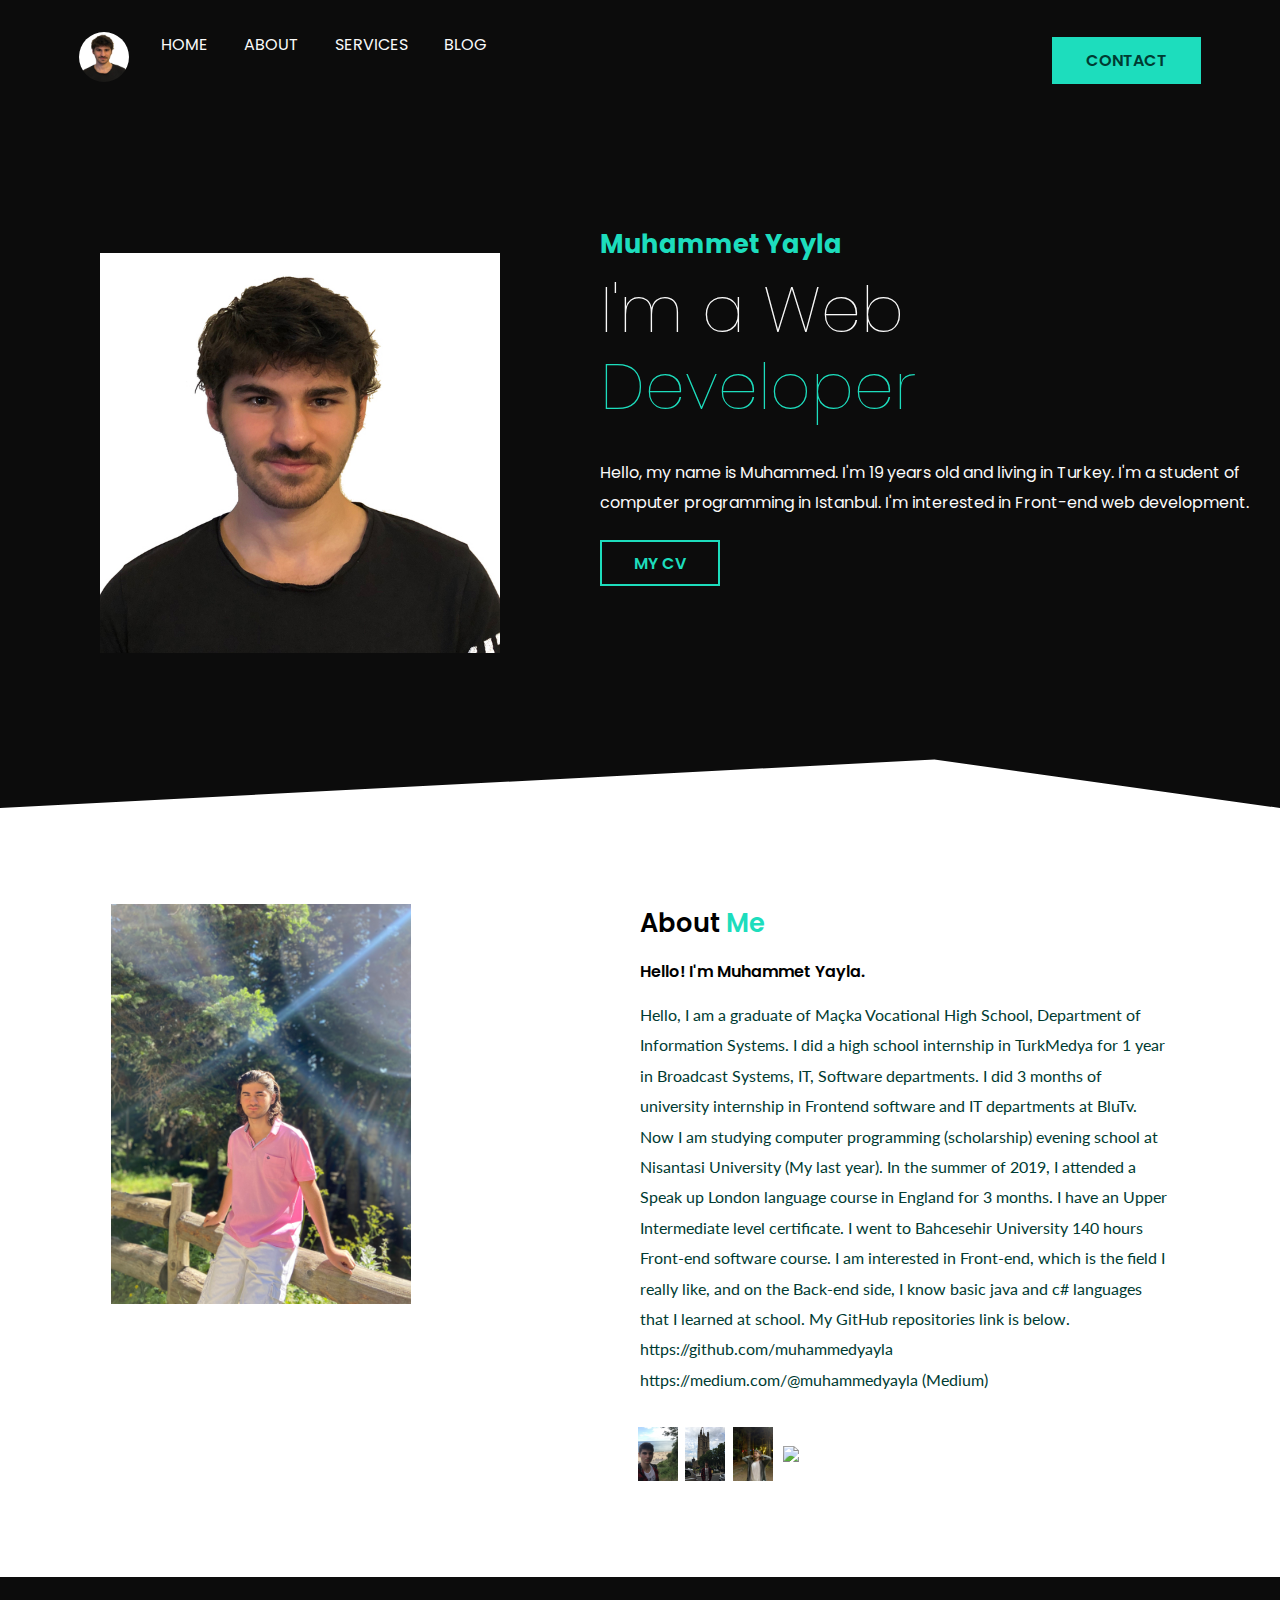
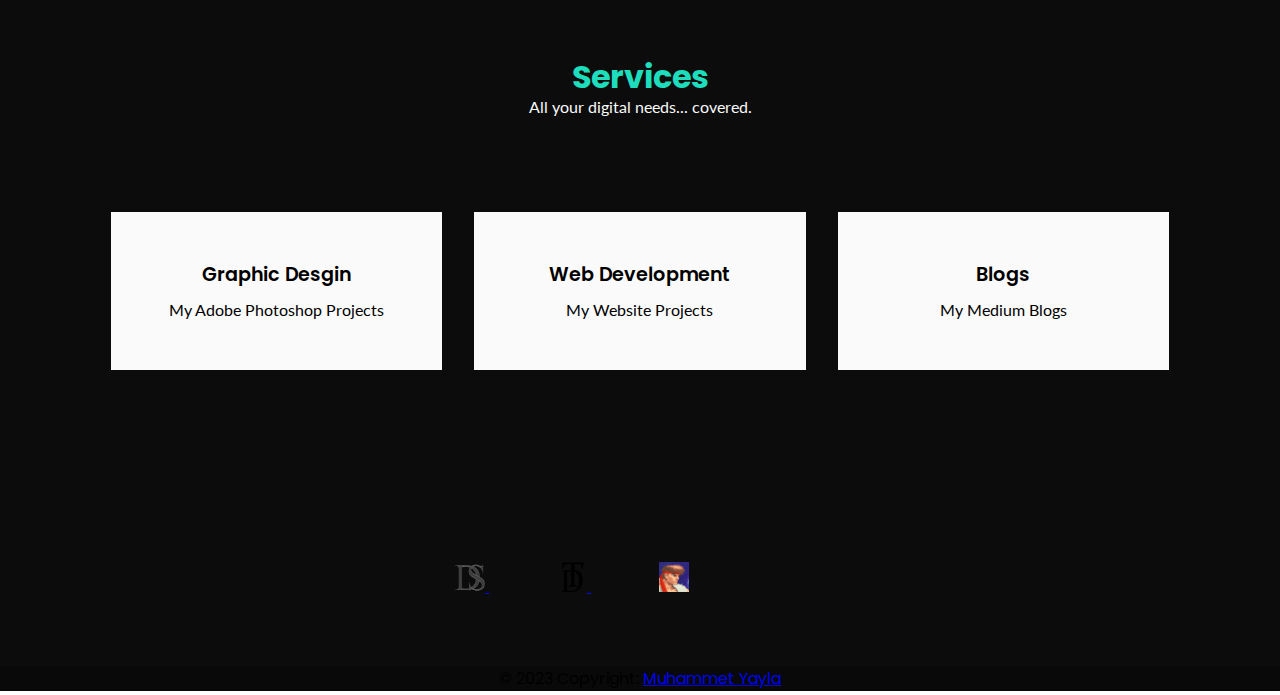
==== index.html @ af99d88e "first commit" ====
<!DOCTYPE html>
<html lang="en">

<head>
    <meta charset="UTF-8">
    <meta http-equiv="X-UA-Compatible" content="IE=edge">
    <meta name="viewport" content="width=device-width, initial-scale=1.0">
    <link rel="preconnect" href="https://fonts.googleapis.com">
    <link rel="preconnect" href="https://fonts.gstatic.com" crossorigin>
    <link rel="preconnect" href="https://fonts.googleapis.com">
    <link rel="preconnect" href="https://fonts.gstatic.com" crossorigin>
    <link href="https://fonts.googleapis.com/css2?family=Lato:wght@100;400;700&family=Poppins:wght@200&display=swap"
        rel="stylesheet">
    <link href="https://fonts.googleapis.com/css2?family=Poppins:wght@200&display=swap" rel="stylesheet">
    
    <link rel="stylesheet" href="style.css">

    <title>Muhammet Yayla Blog</title>
</head>

<body>
    <header>
        <div class="container">
            <nav class="flex items-centre justify-between">
                <div class="left flex justfiy-right">
                    <div class="logo">
                        <img class="logo" src="img/muhammetyayla.jpg" width="50px" alt="logo">
                    </div>
                    <div>
                        <a href="#">Home</a>
                        <a href="#!" onclick="scrollIntoAbout()">About</a>
                        <a href="#!" onclick="scrollIntoServices()">Services</a>
                        <a target="_blank" href="https://medium.com/@muhammedyayla">Blog</a></li>
                    </div>  
                </div>
                <div class="right">
                    <a href="mailto:duhantherapy@gmail.com" target="_blank" style="text-decoration: none;" class="btn btn-primary">Contact</a>
                </div>
            </nav>
        </div>
        <div class="hero flex items-centre justify-between">
            <div class="left flex-2 items-center">
                <img src="img/muhammetyayla.jpg" height="400px" alt="profile-pic">
            </div>
            <div class="right flex-1">
                <h6>Muhammet Yayla</h6>
                <h1>I'm a Web<br> <span>Developer</span></h1>
                <p>Hello, my name is Muhammed. I'm 19 years old and living in Turkey. I'm a student of computer programming in Istanbul.
                    I'm interested in Front-end web development. </p>
                <div>
                    <a class="btn btn-secondary" style="text-decoration: none;" target=”_blank” href="Muhammet YAYLA CV.pdf">My CV</a>
                </div>
            </div>
        </div>
    </header>
    <section id="about" class="about">
        <div class="container flex items-center">
            <div class="left flex-1 justify-right">
                <img src="img/muhammetyayla2.JPG" height="400px" alt="profile pic">
            </div>
            <div class="right flex-1">
                <h1>About <span>Me</span></h1>
                <h3>Hello! I'm Muhammet Yayla.</h3>
                <p>Hello, I am a graduate of Maçka Vocational High School, Department of Information Systems. I did a high school internship in TurkMedya for 1 year in Broadcast Systems, IT, Software departments. I did 3 months of university internship in Frontend software and IT departments at BluTv. Now I am studying computer programming (scholarship) evening school at Nisantasi University (My last year). In the summer of 2019, I attended a Speak up London language course in England for 3 months. I have an Upper Intermediate level certificate. I went to Bahcesehir University 140 hours Front-end software course. I am interested in Front-end, which is the field I really like, and on the Back-end side, I know basic java and c# languages that I learned at school.

                    My GitHub repositories link is below.
                    
                    https://github.com/muhammedyayla
                    
                    https://medium.com/@muhammedyayla (Medium)
                </p>
                <div class="socials">
                    <i href=""><img src="img/mybournemouth.JPG" width="40px"></i>
                    <i href=""><img src="img/myengland.JPG" width="40px"></i>
                    <i href=""><img src="img/mykastamonu.JPG" width="40px"></i>
                    <i href=""><img src="img/mywaterfall.JPG" width="40px"></i>
                </div>
            </div>
        </div>
    </section>
    <section id="services" class="services">
        <div class="container">
            <h1 class="services-head">Services</h1>
            <p>All your digital needs... covered.</p>
            <div class="card-grid">
                <div class="card">
                    <h2>Graphic Desgin</h2>
                    <p>My Adobe Photoshop Projects</p>
                </div>
                <div class="card">
                    <h2>Web Development</h2>
                    <p>My Website Projects</p>
                </div>
                <div class="card">
                    <h2>Blogs</h2>
                    <p>My Medium Blogs</p>
                </div>
            </div>
        </div>
    </section>
    <footer class="footer">
        <div class="container-fluid">
          <section class="mb-4">
            <a class="btn btn-floating m-1" target="_blank" href="https://muhammedyayla.github.io/Psychology-Blog-Site-2/" role="button"
              ><img src="img/DuhanSeherli.png" alt="">
            </a>
            <a class="btn btn-outline-light btn-floating m-1" target="_blank" href="https://muhammedyayla.github.io/Psychology-Blog-Site/" role="button"
              ><img src="img/DuhanTherapy1.png" alt="">
            </a>
            <a class="btn btn-outline-light btn-floating m-1" target="_blank" href="https://muhammedyayla.github.io/OyunDukkani/" role="button"
              ><img src="img/oyundukkani.jpg" alt="">
            </a>
            <a class="btn btn-outline-light btn-floating m-1" target="_blank"  href="https://www.linkedin.com/in/muhammet-yayla-41174b243/" role="button"
              ><i class="fab fa-linkedin-in"></i
            ></a>
            <a class="btn btn-outline-light btn-floating m-1" target="_blank"  href="https://medium.com/@muhammedyayla" role="button"
              ><i class="fab fa-github"></i
            ></a>
          </section>
        </div>
        <div class="text-center p-3" style="background-color: rgba(0, 0, 0, 0.2);">
          © 2023 Copyright:
          <a class="text-white" href="#">Muhammet Yayla</a>
        </div>
      </footer>
    <script src="index.js"></script>
</body>

</html>
---- style.css ----
@import "utilities.css";
:root {
  --primary: rgb(29, 221, 189);
  --bgDark: rgb(12, 12, 12);
  --white: rgb(250, 250, 250);
  --secondary: rgb(0, 59, 50);
  --bgLight: rgb(190, 181, 181);
}
* {
  padding: 0;
  margin: 0;
  box-sizing: border-box;
  -webkit-font-smoothing: antialiased;
}
header {
  background-color: var(--bgDark);
  clip-path: polygon(0 0, 100% 0, 100% 100%, 73% 94%, 0 100%);
}
header nav .left a {
  color: var(--white);
  text-decoration: none;
  margin-right: 2rem;
  text-transform: uppercase;
  transition: all 0.2s ease;
}
header nav .left a:hover {
  color: var(--primary);
}
header nav {
  padding: 2rem 0;
}
header nav .logo {
  margin-right: 1rem;
  border-radius: 100%;
}

body {
  font-family: "Poppins", sans-serif;
}
.container {
  max-width: 1152px;
  padding: 0 15px;
  margin: 0 auto;
}
.hero {
  padding-top: 2rem;
  padding-bottom: 3rem;
}
.hero .left img {
  width: 400px;
  height: 400px;
  margin: 100px;
}
.hero .right {
  color: var(--white);
  margin-top: -7rem;
}
.hero .right h6 {
  font-size: 1.6rem;
  color: var(--primary);
  margin-bottom: 0.5rem;
}
.hero .right h1 {
  font-size: 4rem;
  font-weight: 100;
  line-height: 1.2;
  margin-bottom: 2rem;
}
.hero .right h1 span {
  color: var(--primary);
}
.hero .right p {
  line-height: 1.9;
  margin-bottom: 2rem;
}
.flex {
  display: flex;
}
.items-centre {
  align-items: center;
}
.justify-between {
  justify-content: space-between;
}
.justify-center {
  justify-content: center;
}
.justify-right {
  justify-content: right;
}
.btn {
  padding: 0.6rem 2rem;
  font-size: 1rem;
  font-weight: 600;
  border: 2px solid transparent;
  outline: none;
  cursor: pointer;
  text-transform: uppercase;
  transition: all 0.2s ease;
}
.btn-primary {
  background-color: var(--primary);
  color: var(--secondary);
  margin-top: -15rem;
}
.btn-primary:hover {
  background: transparent;
  border-color: var(--primary);
  color: var(--primary);
}
.flex-1 {
  flex: 1;
}
.btn-secondary {
  background: transparent;
  color: var(--primary);
  border-color: var(--primary);
}
.btn-secondary:hover {
  background: var(--primary);
  color: var(--secondary);
}
section {
  padding: 6rem;
}
section.about h1 {
  margin-bottom: 1rem;
  font-size: 1.6rem;
  font-weight: 600;
}
section.about h1 span {
  color: var(--primary);
}
section.about h3 {
  font-size: 1rem;
  margin-bottom: 1rem;
  font-weight: 600;
}
section.about p {
  font-family: "Lato", sans-serif;
  color: var(--secondary);
  line-height: 1.9rem;
  margin-bottom: 2rem;
}
section.about .socials {
  display: flex;
}
section.about .socials i {
  display: flex;
  align-items: center;
  justify-content: center;
  width: 35px;
  margin-right: 0.8rem;
  border-radius: 50%;
}
section.about .socials i:hover {
  background: var(--primary);
}
section.services{
    background: var(--bgDark)
    }
    .services-head{
    color: rgb(10, 9, 9);
    text-align: center;
    margin-bottom: 1rem;
    line-height: 0.5rem;
    color: var(--primary);
    }
    .services-head + p{
    color: var(--white);
    font-family: 'Lato', sans-serif;
    margin-bottom: 1rem;
    text-align: center;
    margin-bottom: 6rem;
    font-weight: 400;
    }
    .card img{
    width: 50px;
    background:white;
    }
    section.services .card-grid{
    display: grid;
    grid-template-columns: repeat(3,1fr);
    column-gap: 2rem;
    }
    section.services .card-grid .card{
    background: var(--white);
    padding: 3rem 2rem;
    position: relative;
    text-align: center;
    transition: all .2s ease;
    }
    section.services .card-grid .card img{
    position: absolute;
    top: -1.5rem;
    left: 50%;
    transform: translateX(-50%);
    color: var();
    }
    section.services .card-grid .card h2{
    font-weight: 600;
    font-size: 1.2rem;
    margin-bottom: 0.5rem;
    }
    section.services .card-grid .card p{
    font-family: 'Lato', sans-serif;
    color: var(--seconday);
    line-height: 1.6;
    }
    section.services .card-grid .card:hover{
    background: var(--primary);
    }
    section.services .card-grid .card:hover h2{
    color: var(--white);
    }
    section.services .card-grid .card:hover p{
    color: var(--white);
    }
footer{
    background-color: var(--bgDark);
    justify-content: center;
    text-align: center;
    text-decoration: none;
}
footer img{
    width: 30px;
    height: 30px;
    text-decoration: none;
    background-color: transparent;
    color: transparent;
}
.container-fluid{
    height: 200px;
    text-decoration: none;
}
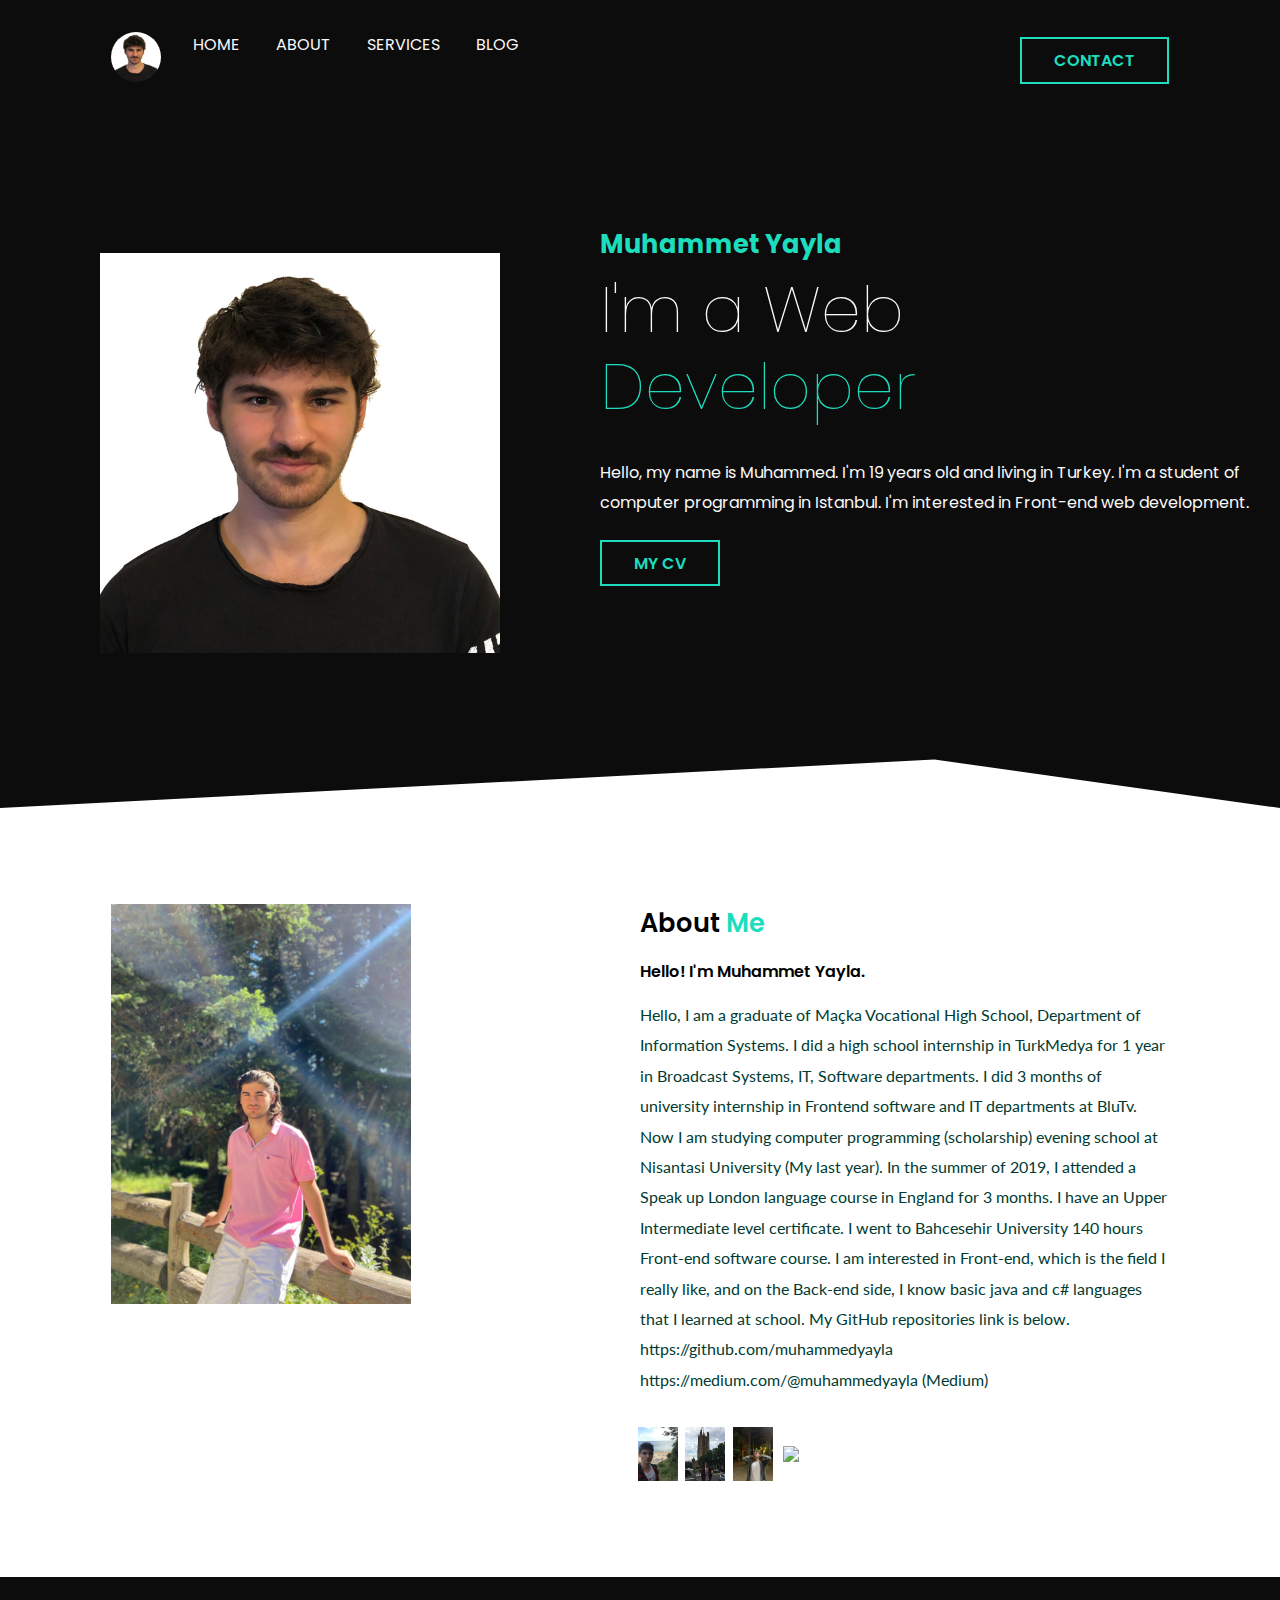
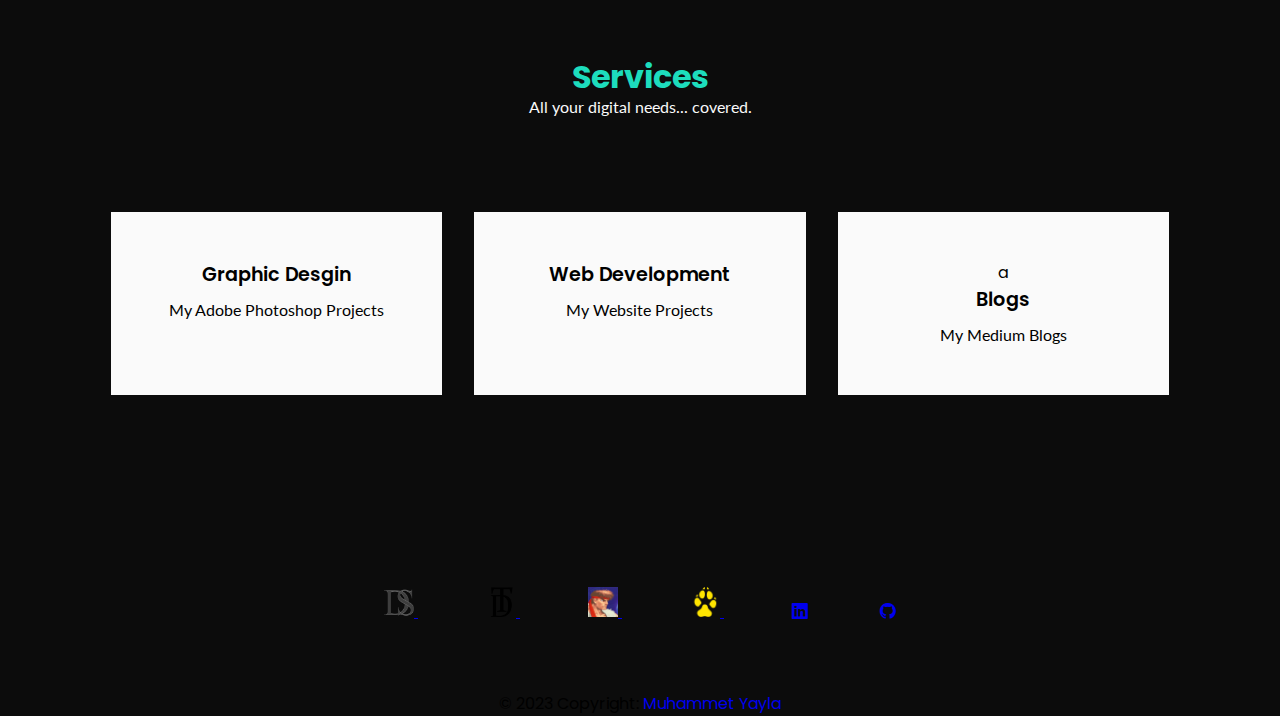
==== commit 2758bdc6: "icon changes" ====
--- a/index.html
+++ b/index.html
@@ -11,8 +11,10 @@
     <link rel="preconnect" href="https://fonts.gstatic.com" crossorigin>
     <link href="https://fonts.googleapis.com/css2?family=Lato:wght@100;400;700&family=Poppins:wght@200&display=swap"
         rel="stylesheet">
+    <link rel="stylesheet" href="https://cdn.jsdelivr.net/npm/bootstrap-icons@1.3.0/font/bootstrap-icons.css">
     <link href="https://fonts.googleapis.com/css2?family=Poppins:wght@200&display=swap" rel="stylesheet">
-    
+    <link href="https://cdn.jsdelivr.net/npm/bootstrap@5.3.0-alpha1/dist/css/bootstrap.min.css" rel="stylesheet" integrity="sha384-GLhlTQ8iRABdZLl6O3oVMWSktQOp6b7In1Zl3/Jr59b6EGGoI1aFkw7cmDA6j6gD" crossorigin="anonymous">
+    <link rel="icon" href="img/myicon.png">
     <link rel="stylesheet" href="style.css">
 
     <title>Muhammet Yayla Blog</title>
@@ -33,8 +35,8 @@
                         <a target="_blank" href="https://medium.com/@muhammedyayla">Blog</a></li>
                     </div>  
                 </div>
-                <div class="right">
-                    <a href="mailto:duhantherapy@gmail.com" target="_blank" style="text-decoration: none;" class="btn btn-primary">Contact</a>
+                <div>
+                    <a class="btn btn-secondary" style="text-decoration: none;" target=”_blank” href="mailto:muhammeddyayla@gmail.com">Contact</a>
                 </div>
             </nav>
         </div>
@@ -92,6 +94,7 @@
                     <p>My Website Projects</p>
                 </div>
                 <div class="card">
+                    a
                     <h2>Blogs</h2>
                     <p>My Medium Blogs</p>
                 </div>
@@ -101,7 +104,7 @@
     <footer class="footer">
         <div class="container-fluid">
           <section class="mb-4">
-            <a class="btn btn-floating m-1" target="_blank" href="https://muhammedyayla.github.io/Psychology-Blog-Site-2/" role="button"
+            <a class="btn btn-outline-light btn-floating m-1" target="_blank" href="https://muhammedyayla.github.io/Psychology-Blog-Site-2/" role="button"
               ><img src="img/DuhanSeherli.png" alt="">
             </a>
             <a class="btn btn-outline-light btn-floating m-1" target="_blank" href="https://muhammedyayla.github.io/Psychology-Blog-Site/" role="button"
@@ -110,20 +113,24 @@
             <a class="btn btn-outline-light btn-floating m-1" target="_blank" href="https://muhammedyayla.github.io/OyunDukkani/" role="button"
               ><img src="img/oyundukkani.jpg" alt="">
             </a>
+            <a class="btn btn-outline-light btn-floating m-1" target="_blank" href="https://muhammedyayla.github.io/PawLoginPage/" role="button"
+            ><img src="img/dog-icon.png" alt="">
+            </a>
             <a class="btn btn-outline-light btn-floating m-1" target="_blank"  href="https://www.linkedin.com/in/muhammet-yayla-41174b243/" role="button"
-              ><i class="fab fa-linkedin-in"></i
+              ><i class="bi bi-linkedin"></i
             ></a>
-            <a class="btn btn-outline-light btn-floating m-1" target="_blank"  href="https://medium.com/@muhammedyayla" role="button"
-              ><i class="fab fa-github"></i
+            <a class="btn btn-outline-light btn-floating m-1" target="_blank"  href="https://github.com/muhammedyayla" role="button"
+              ><i class="bi bi-github"></i
             ></a>
+            
           </section>
         </div>
-        <div class="text-center p-3" style="background-color: rgba(0, 0, 0, 0.2);">
+        <div class="text-center p-3">
           © 2023 Copyright:
-          <a class="text-white" href="#">Muhammet Yayla</a>
+          <a style="text-decoration: none;" class="text-white" href="#">Muhammet Yayla</a>
         </div>
       </footer>
     <script src="index.js"></script>
+    <script src="https://cdn.jsdelivr.net/npm/bootstrap@5.3.0-alpha1/dist/js/bootstrap.bundle.min.js" integrity="sha384-w76AqPfDkMBDXo30jS1Sgez6pr3x5MlQ1ZAGC+nuZB+EYdgRZgiwxhTBTkF7CXvN" crossorigin="anonymous"></script>
 </body>
-
 </html>--- a/style.css
+++ b/style.css
@@ -27,11 +27,23 @@
   color: var(--primary);
 }
 header nav {
-  padding: 2rem 0;
+  padding: 2rem;
 }
 header nav .logo {
   margin-right: 1rem;
   border-radius: 100%;
+}
+header nav .right a{
+  padding: 0.6rem 2rem;
+    font-size: 1rem;
+    font-weight: 600;
+    border: 2px white transparent;
+    outline: none;
+    cursor: pointer;
+    text-transform: uppercase;
+    transition: all 0.2s ease;
+  color: aqua;
+  border: 1px white;
 }
 
 body {
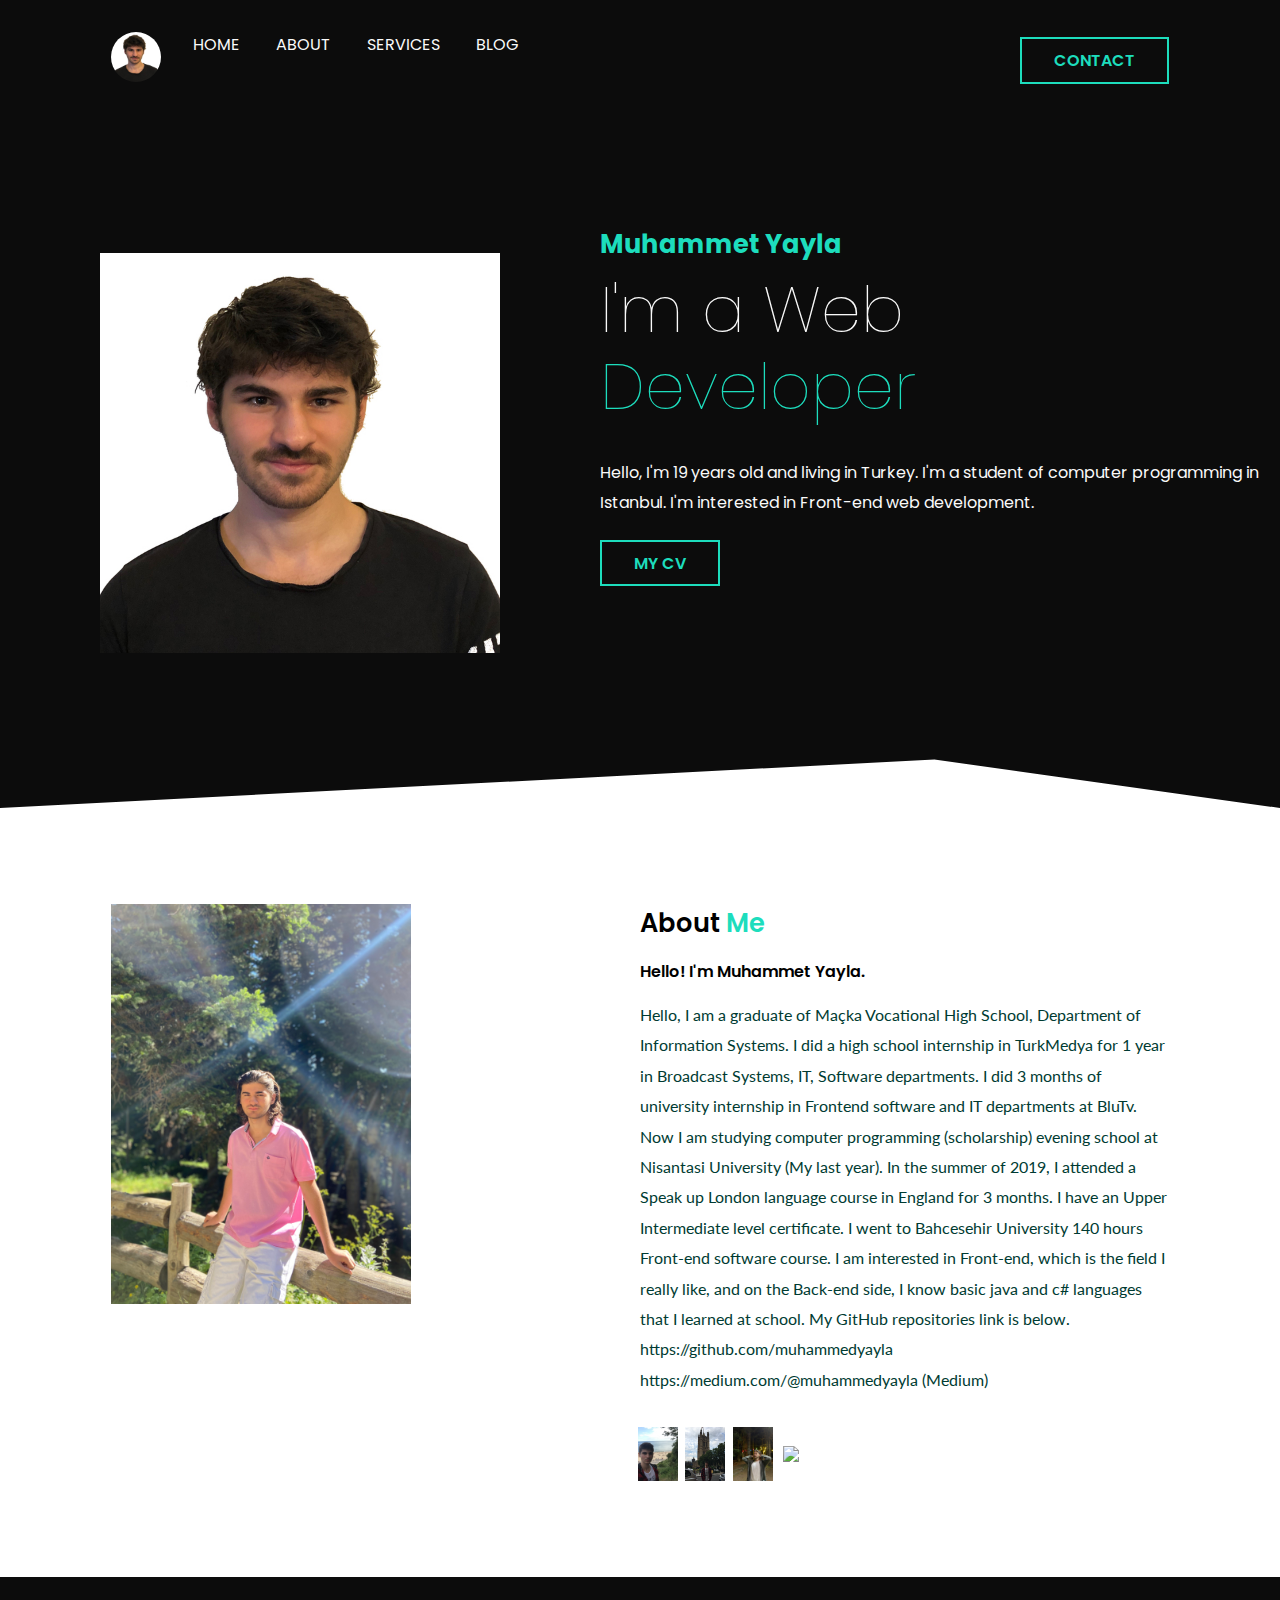
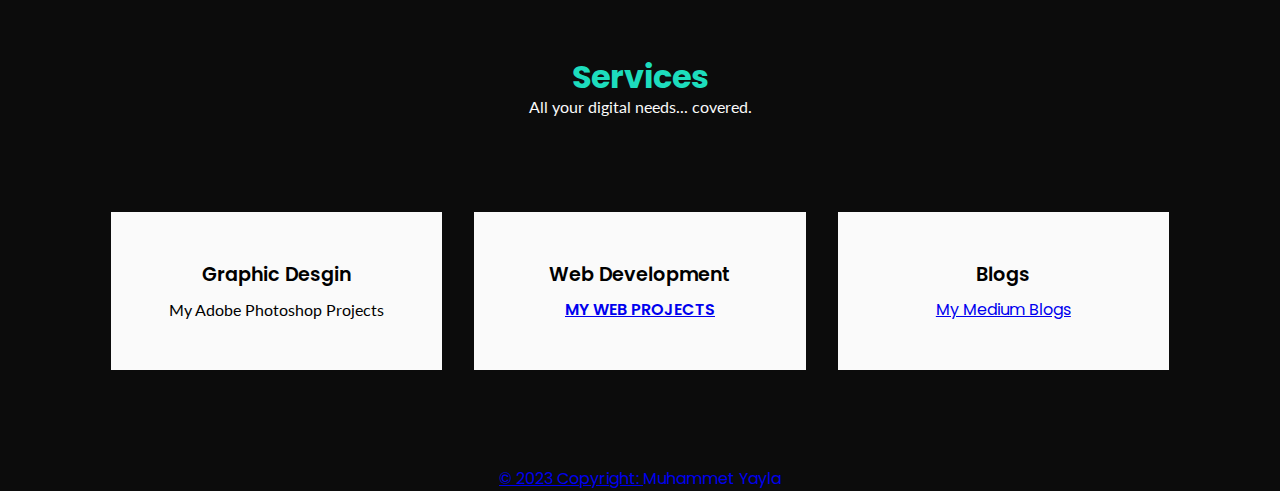
==== commit 936bd331: "projects add cv changes" ====
--- a/index.html
+++ b/index.html
@@ -16,7 +16,6 @@
     <link href="https://cdn.jsdelivr.net/npm/bootstrap@5.3.0-alpha1/dist/css/bootstrap.min.css" rel="stylesheet" integrity="sha384-GLhlTQ8iRABdZLl6O3oVMWSktQOp6b7In1Zl3/Jr59b6EGGoI1aFkw7cmDA6j6gD" crossorigin="anonymous">
     <link rel="icon" href="img/myicon.png">
     <link rel="stylesheet" href="style.css">
-
     <title>Muhammet Yayla Blog</title>
 </head>
 
@@ -47,10 +46,10 @@
             <div class="right flex-1">
                 <h6>Muhammet Yayla</h6>
                 <h1>I'm a Web<br> <span>Developer</span></h1>
-                <p>Hello, my name is Muhammed. I'm 19 years old and living in Turkey. I'm a student of computer programming in Istanbul.
+                <p>Hello, I'm 19 years old and living in Turkey. I'm a student of computer programming in Istanbul.
                     I'm interested in Front-end web development. </p>
                 <div>
-                    <a class="btn btn-secondary" style="text-decoration: none;" target=”_blank” href="Muhammet YAYLA CV.pdf">My CV</a>
+                    <a class="btn btn-secondary" style="text-decoration: none;" target=”_blank” href="MuhammetYaylaCV.pdf">My CV</a>
                 </div>
             </div>
         </div>
@@ -84,47 +83,26 @@
         <div class="container">
             <h1 class="services-head">Services</h1>
             <p>All your digital needs... covered.</p>
-            <div class="card-grid">
-                <div class="card">
-                    <h2>Graphic Desgin</h2>
-                    <p>My Adobe Photoshop Projects</p>
-                </div>
-                <div class="card">
-                    <h2>Web Development</h2>
-                    <p>My Website Projects</p>
-                </div>
-                <div class="card">
-                    a
-                    <h2>Blogs</h2>
-                    <p>My Medium Blogs</p>
+            <div class="row">
+                <div class="card-grid">
+                    <div class="card">
+                        <h2>Graphic Desgin</h2>
+                        <p>My Adobe Photoshop Projects</p>
+                    </div>
+                    <div class="card">
+                        <h2>Web Development</h2>
+                        <a class="btn btn-floating m-1" target="_blank" href="projects.html" role="button">My Web Projects
+                </a>
+                    </div>
+                    <div class="card">
+                        <h2>Blogs</h2>
+                        <a class="text-decoration-none text-dark" target="_blank" href="https://medium.com/@muhammedyayla" role="button">My Medium Blogs
+                    </div>
                 </div>
             </div>
         </div>
-    </section>
+    </section> 
     <footer class="footer">
-        <div class="container-fluid">
-          <section class="mb-4">
-            <a class="btn btn-outline-light btn-floating m-1" target="_blank" href="https://muhammedyayla.github.io/Psychology-Blog-Site-2/" role="button"
-              ><img src="img/DuhanSeherli.png" alt="">
-            </a>
-            <a class="btn btn-outline-light btn-floating m-1" target="_blank" href="https://muhammedyayla.github.io/Psychology-Blog-Site/" role="button"
-              ><img src="img/DuhanTherapy1.png" alt="">
-            </a>
-            <a class="btn btn-outline-light btn-floating m-1" target="_blank" href="https://muhammedyayla.github.io/OyunDukkani/" role="button"
-              ><img src="img/oyundukkani.jpg" alt="">
-            </a>
-            <a class="btn btn-outline-light btn-floating m-1" target="_blank" href="https://muhammedyayla.github.io/PawLoginPage/" role="button"
-            ><img src="img/dog-icon.png" alt="">
-            </a>
-            <a class="btn btn-outline-light btn-floating m-1" target="_blank"  href="https://www.linkedin.com/in/muhammet-yayla-41174b243/" role="button"
-              ><i class="bi bi-linkedin"></i
-            ></a>
-            <a class="btn btn-outline-light btn-floating m-1" target="_blank"  href="https://github.com/muhammedyayla" role="button"
-              ><i class="bi bi-github"></i
-            ></a>
-            
-          </section>
-        </div>
         <div class="text-center p-3">
           © 2023 Copyright:
           <a style="text-decoration: none;" class="text-white" href="#">Muhammet Yayla</a>
--- a/style.css
+++ b/style.css
@@ -189,6 +189,7 @@
     .card img{
     width: 50px;
     background:white;
+    border-radius:10px ;
     }
     section.services .card-grid{
     display: grid;
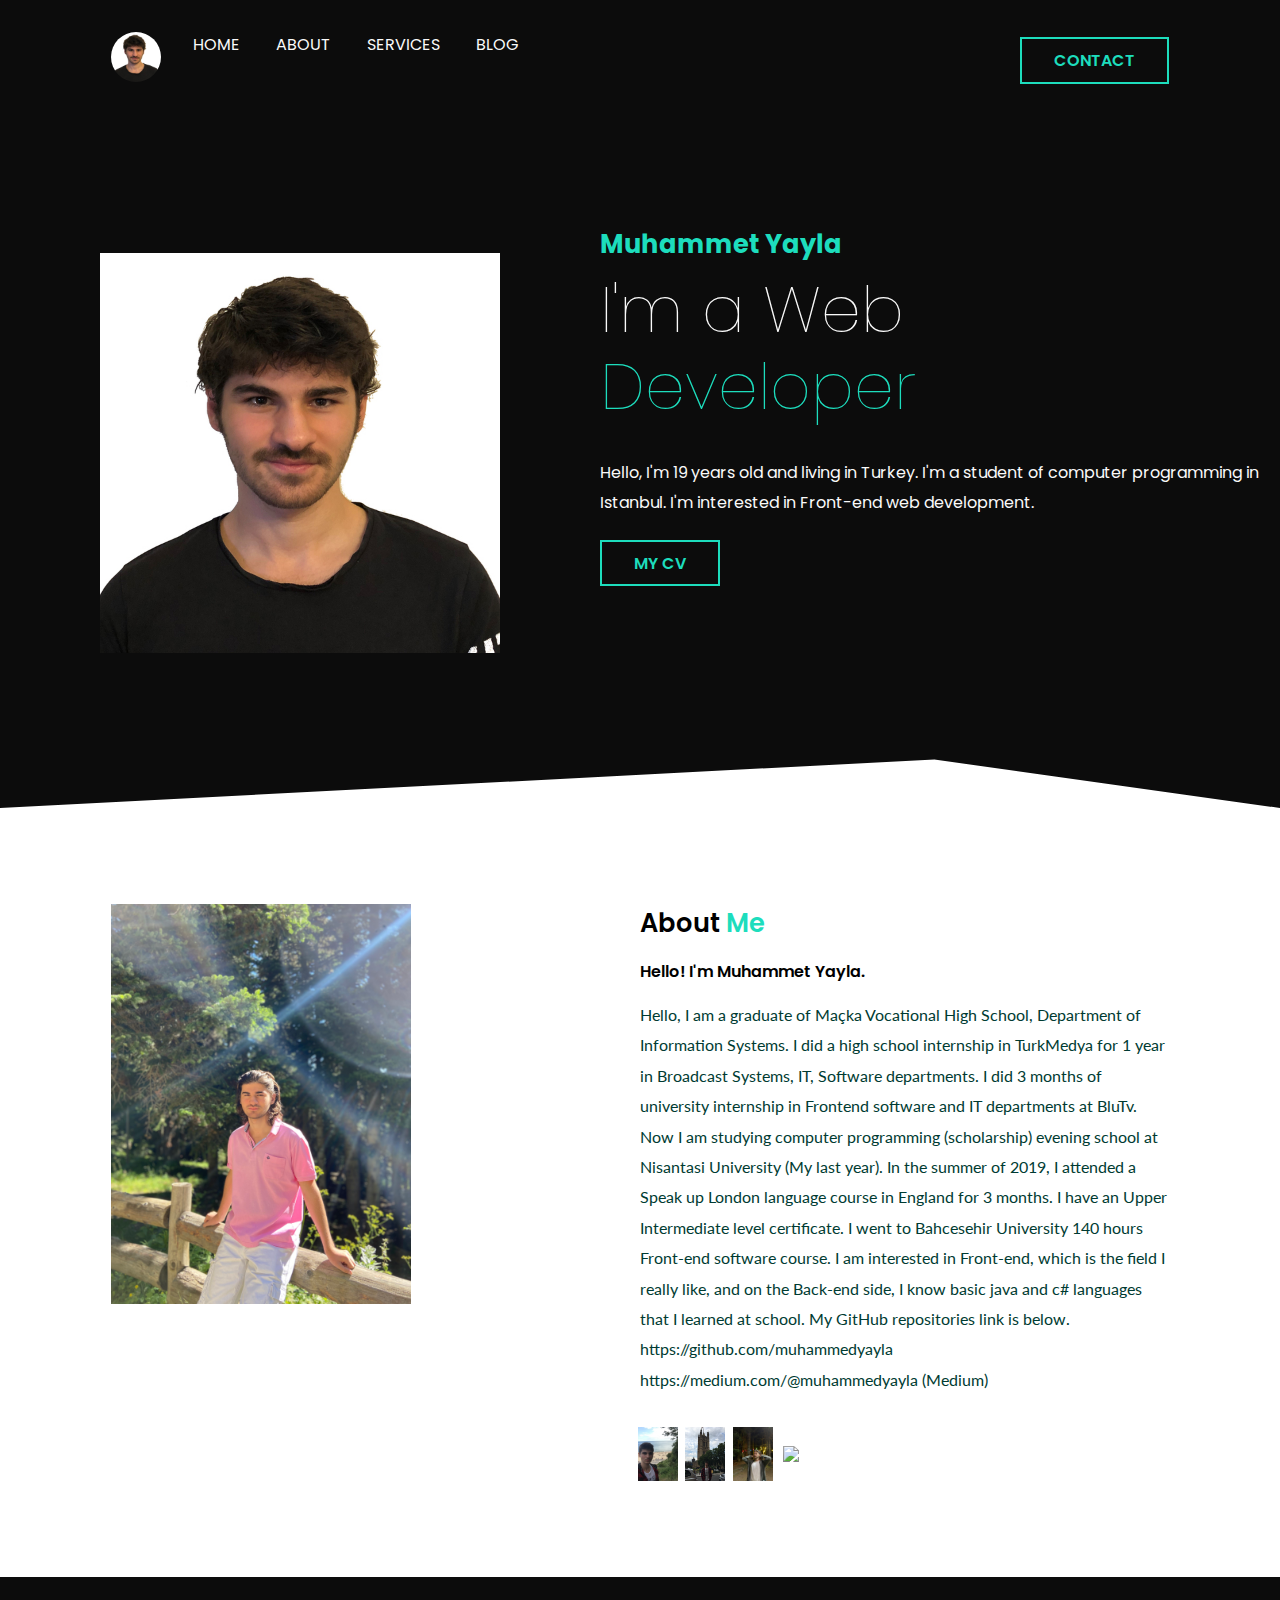
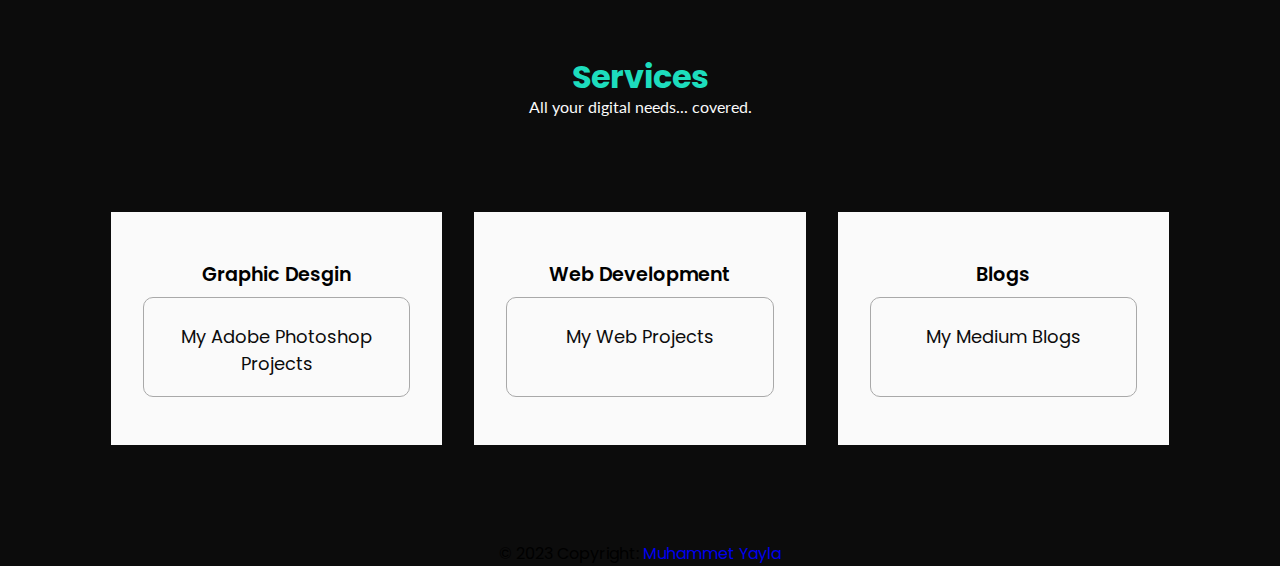
==== commit c1086478: "add graphic design projects webpage" ====
--- a/index.html
+++ b/index.html
@@ -13,7 +13,8 @@
         rel="stylesheet">
     <link rel="stylesheet" href="https://cdn.jsdelivr.net/npm/bootstrap-icons@1.3.0/font/bootstrap-icons.css">
     <link href="https://fonts.googleapis.com/css2?family=Poppins:wght@200&display=swap" rel="stylesheet">
-    <link href="https://cdn.jsdelivr.net/npm/bootstrap@5.3.0-alpha1/dist/css/bootstrap.min.css" rel="stylesheet" integrity="sha384-GLhlTQ8iRABdZLl6O3oVMWSktQOp6b7In1Zl3/Jr59b6EGGoI1aFkw7cmDA6j6gD" crossorigin="anonymous">
+    <link href="https://cdn.jsdelivr.net/npm/bootstrap@5.3.0-alpha1/dist/css/bootstrap.min.css" rel="stylesheet"
+        integrity="sha384-GLhlTQ8iRABdZLl6O3oVMWSktQOp6b7In1Zl3/Jr59b6EGGoI1aFkw7cmDA6j6gD" crossorigin="anonymous">
     <link rel="icon" href="img/myicon.png">
     <link rel="stylesheet" href="style.css">
     <title>Muhammet Yayla Blog</title>
@@ -32,10 +33,11 @@
                         <a href="#!" onclick="scrollIntoAbout()">About</a>
                         <a href="#!" onclick="scrollIntoServices()">Services</a>
                         <a target="_blank" href="https://medium.com/@muhammedyayla">Blog</a></li>
-                    </div>  
+                    </div>
                 </div>
                 <div>
-                    <a class="btn btn-secondary" style="text-decoration: none;" target=”_blank” href="mailto:muhammeddyayla@gmail.com">Contact</a>
+                    <a class="btn btn-secondary" style="text-decoration: none;" target=”_blank”
+                        href="mailto:muhammeddyayla@gmail.com">Contact</a>
                 </div>
             </nav>
         </div>
@@ -49,7 +51,8 @@
                 <p>Hello, I'm 19 years old and living in Turkey. I'm a student of computer programming in Istanbul.
                     I'm interested in Front-end web development. </p>
                 <div>
-                    <a class="btn btn-secondary" style="text-decoration: none;" target=”_blank” href="MuhammetYaylaCV.pdf">My CV</a>
+                    <a class="btn btn-secondary" style="text-decoration: none;" target=”_blank”
+                        href="MuhammetYaylaCV.pdf">My CV</a>
                 </div>
             </div>
         </div>
@@ -62,12 +65,19 @@
             <div class="right flex-1">
                 <h1>About <span>Me</span></h1>
                 <h3>Hello! I'm Muhammet Yayla.</h3>
-                <p>Hello, I am a graduate of Maçka Vocational High School, Department of Information Systems. I did a high school internship in TurkMedya for 1 year in Broadcast Systems, IT, Software departments. I did 3 months of university internship in Frontend software and IT departments at BluTv. Now I am studying computer programming (scholarship) evening school at Nisantasi University (My last year). In the summer of 2019, I attended a Speak up London language course in England for 3 months. I have an Upper Intermediate level certificate. I went to Bahcesehir University 140 hours Front-end software course. I am interested in Front-end, which is the field I really like, and on the Back-end side, I know basic java and c# languages that I learned at school.
+                <p>Hello, I am a graduate of Maçka Vocational High School, Department of Information Systems. I did a
+                    high school internship in TurkMedya for 1 year in Broadcast Systems, IT, Software departments. I did
+                    3 months of university internship in Frontend software and IT departments at BluTv. Now I am
+                    studying computer programming (scholarship) evening school at Nisantasi University (My last year).
+                    In the summer of 2019, I attended a Speak up London language course in England for 3 months. I have
+                    an Upper Intermediate level certificate. I went to Bahcesehir University 140 hours Front-end
+                    software course. I am interested in Front-end, which is the field I really like, and on the Back-end
+                    side, I know basic java and c# languages that I learned at school.
 
                     My GitHub repositories link is below.
-                    
+
                     https://github.com/muhammedyayla
-                    
+
                     https://medium.com/@muhammedyayla (Medium)
                 </p>
                 <div class="socials">
@@ -87,16 +97,17 @@
                 <div class="card-grid">
                     <div class="card">
                         <h2>Graphic Desgin</h2>
-                        <p>My Adobe Photoshop Projects</p>
+                        <a class="card-link" target="_blank" href="gd-projecets.html" role="button">My Adobe Photoshop Projects
+                        </a>
                     </div>
                     <div class="card">
                         <h2>Web Development</h2>
-                        <a class="btn btn-floating m-1" target="_blank" href="projects.html" role="button">My Web Projects
+                        <a class="card-link" target="_blank" href="projects.html" role="button">My Web Projects
                 </a>
                     </div>
                     <div class="card">
                         <h2>Blogs</h2>
-                        <a class="text-decoration-none text-dark" target="_blank" href="https://medium.com/@muhammedyayla" role="button">My Medium Blogs
+                        <a class="card-link" target="_blank" href="https://medium.com/@muhammedyayla" role="button">My Medium Blogs</a>
                     </div>
                 </div>
             </div>
@@ -104,11 +115,14 @@
     </section> 
     <footer class="footer">
         <div class="text-center p-3">
-          © 2023 Copyright:
-          <a style="text-decoration: none;" class="text-white" href="#">Muhammet Yayla</a>
+            © 2023 Copyright:
+            <a style="text-decoration: none;" class="text-white" href="#">Muhammet Yayla</a>
         </div>
-      </footer>
+    </footer>
     <script src="index.js"></script>
-    <script src="https://cdn.jsdelivr.net/npm/bootstrap@5.3.0-alpha1/dist/js/bootstrap.bundle.min.js" integrity="sha384-w76AqPfDkMBDXo30jS1Sgez6pr3x5MlQ1ZAGC+nuZB+EYdgRZgiwxhTBTkF7CXvN" crossorigin="anonymous"></script>
+    <script src="https://cdn.jsdelivr.net/npm/bootstrap@5.3.0-alpha1/dist/js/bootstrap.bundle.min.js"
+        integrity="sha384-w76AqPfDkMBDXo30jS1Sgez6pr3x5MlQ1ZAGC+nuZB+EYdgRZgiwxhTBTkF7CXvN"
+        crossorigin="anonymous"></script>
 </body>
+
 </html>--- a/style.css
+++ b/style.css
@@ -1,4 +1,3 @@
-@import "utilities.css";
 :root {
   --primary: rgb(29, 221, 189);
   --bgDark: rgb(12, 12, 12);
@@ -229,6 +228,24 @@
     section.services .card-grid .card:hover p{
     color: var(--white);
     }
+    section.services .card-grid .card-link{
+      height: 100px;
+      padding: 25px;
+      border: 1px solid darkgrey;
+      text-align: center;
+      justify-items: center;
+      display: grid;
+      font-size: large;
+      text-decoration: none;
+      color: var(--bgDark);
+      border-radius: 10px;
+      position:relative;
+    }
+    section.services .card-grid .card-link:hover{
+      background-color: var(--bgDark);
+      color: white;
+      transition:ease-in-out 0.5s;
+    }
 footer{
     background-color: var(--bgDark);
     justify-content: center;
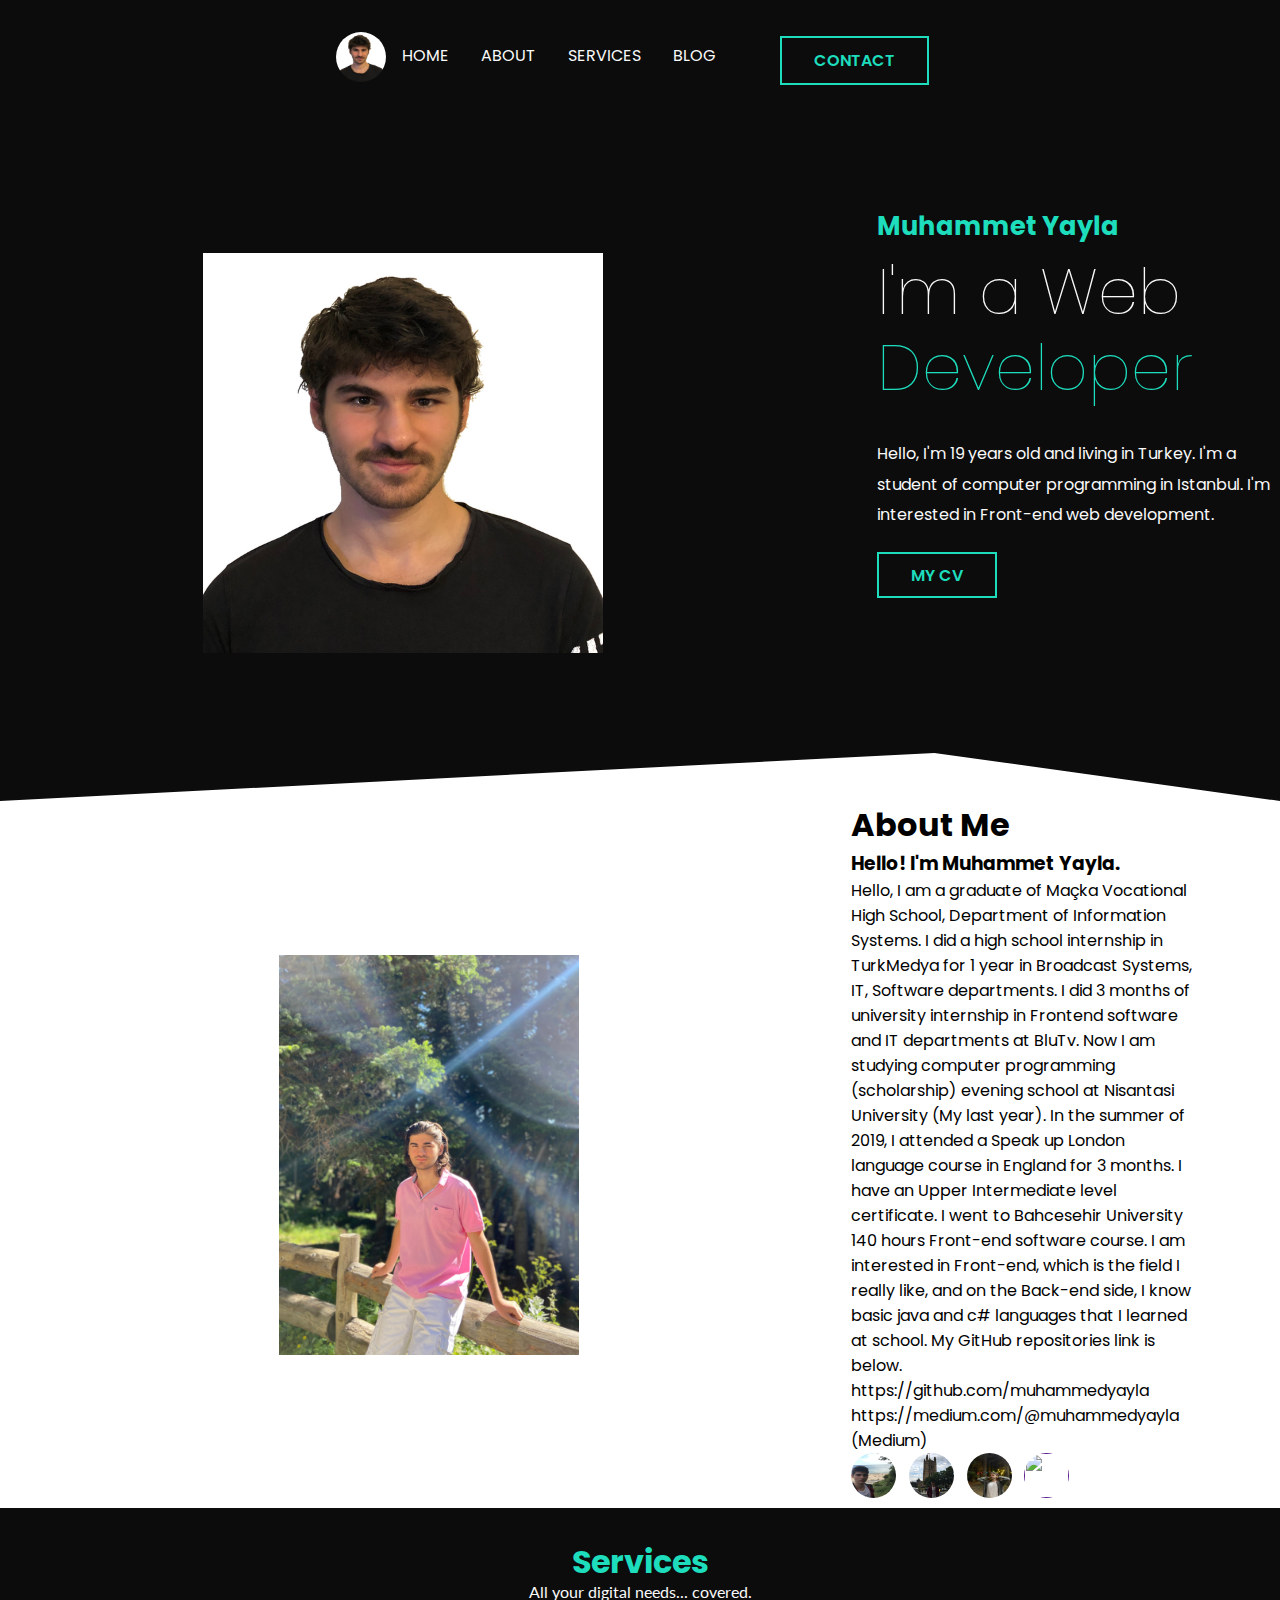
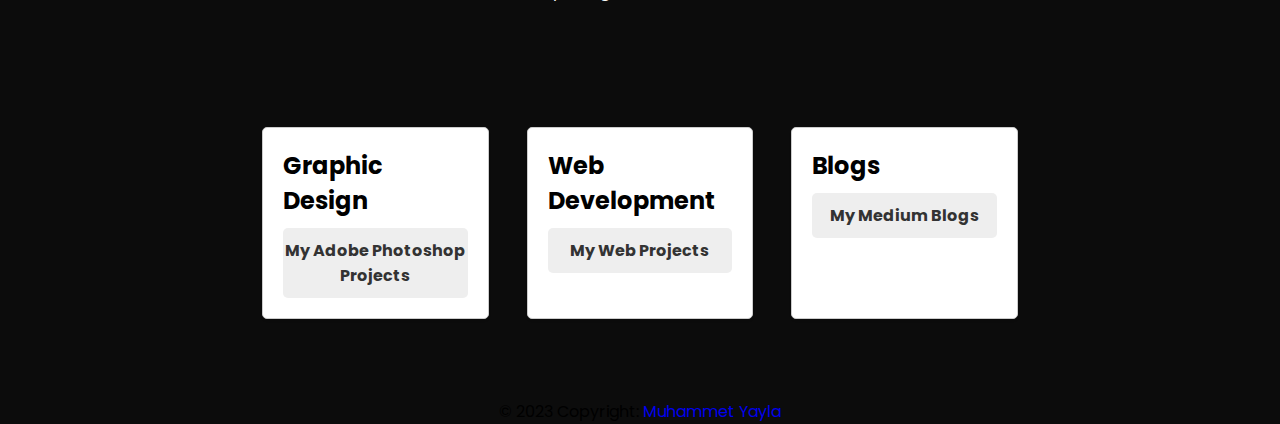
==== commit d7d8f2c2: "Responsive changes" ====
--- a/index.html
+++ b/index.html
@@ -23,19 +23,19 @@
 <body>
     <header>
         <div class="container">
-            <nav class="flex items-centre justify-between">
+            <nav class="flex items-center justify-between">
                 <div class="left flex justfiy-right">
                     <div class="logo">
-                        <img class="logo" src="img/muhammetyayla.jpg" width="50px" alt="logo">
+                        <img class="nav-logo" src="img/muhammetyayla.jpg" width="50px" alt="logo">
                     </div>
-                    <div>
+                    <div class="nav-items">
                         <a href="#">Home</a>
                         <a href="#!" onclick="scrollIntoAbout()">About</a>
                         <a href="#!" onclick="scrollIntoServices()">Services</a>
                         <a target="_blank" href="https://medium.com/@muhammedyayla">Blog</a></li>
                     </div>
                 </div>
-                <div>
+                <div class="left flex justfiy-right">
                     <a class="btn btn-secondary" style="text-decoration: none;" target=”_blank”
                         href="mailto:muhammeddyayla@gmail.com">Contact</a>
                 </div>
@@ -43,7 +43,7 @@
         </div>
         <div class="hero flex items-centre justify-between">
             <div class="left flex-2 items-center">
-                <img src="img/muhammetyayla.jpg" height="400px" alt="profile-pic">
+                <img class="hero-img" src="img/muhammetyayla.jpg" height="400px" alt="profile-pic">
             </div>
             <div class="right flex-1">
                 <h6>Muhammet Yayla</h6>
@@ -58,61 +58,58 @@
         </div>
     </header>
     <section id="about" class="about">
-        <div class="container flex items-center">
-            <div class="left flex-1 justify-right">
-                <img src="img/muhammetyayla2.JPG" height="400px" alt="profile pic">
+        <div class="container section-container flex flex-col md:flex-row items-center">
+          <div class="left flex-1 md:justify-end">
+            <img src="img/muhammetyayla2.JPG" height="400px" alt="profile pic">
+          </div>
+          <div class="right flex-1 md:pl-8">
+            <h1>About <span>Me</span></h1>
+            <h3>Hello! I'm Muhammet Yayla.</h3>
+            <p>Hello, I am a graduate of Maçka Vocational High School, Department of Information Systems. I did a high school internship in TurkMedya for 1 year in Broadcast Systems, IT, Software departments. I did 3 months of university internship in Frontend software and IT departments at BluTv. Now I am studying computer programming (scholarship) evening school at Nisantasi University (My last year). In the summer of 2019, I attended a Speak up London language course in England for 3 months. I have an Upper Intermediate level certificate. I went to Bahcesehir University 140 hours Front-end software course. I am interested in Front-end, which is the field I really like, and on the Back-end side, I know basic java and c# languages that I learned at school.
+      
+              My GitHub repositories link is below.
+      
+              https://github.com/muhammedyayla
+      
+              https://medium.com/@muhammedyayla (Medium)
+            </p>
+            <div class="socials flex mt-4">
+              <a href=""><img src="img/mybournemouth.JPG" width="40px"></a>
+              <a href=""><img src="img/myengland.JPG" width="40px"></a>
+              <a href=""><img src="img/mykastamonu.JPG" width="40px"></a>
+              <a href=""><img src="img/mywaterfall.JPG" width="40px"></a>
             </div>
-            <div class="right flex-1">
-                <h1>About <span>Me</span></h1>
-                <h3>Hello! I'm Muhammet Yayla.</h3>
-                <p>Hello, I am a graduate of Maçka Vocational High School, Department of Information Systems. I did a
-                    high school internship in TurkMedya for 1 year in Broadcast Systems, IT, Software departments. I did
-                    3 months of university internship in Frontend software and IT departments at BluTv. Now I am
-                    studying computer programming (scholarship) evening school at Nisantasi University (My last year).
-                    In the summer of 2019, I attended a Speak up London language course in England for 3 months. I have
-                    an Upper Intermediate level certificate. I went to Bahcesehir University 140 hours Front-end
-                    software course. I am interested in Front-end, which is the field I really like, and on the Back-end
-                    side, I know basic java and c# languages that I learned at school.
-
-                    My GitHub repositories link is below.
-
-                    https://github.com/muhammedyayla
-
-                    https://medium.com/@muhammedyayla (Medium)
-                </p>
-                <div class="socials">
-                    <i href=""><img src="img/mybournemouth.JPG" width="40px"></i>
-                    <i href=""><img src="img/myengland.JPG" width="40px"></i>
-                    <i href=""><img src="img/mykastamonu.JPG" width="40px"></i>
-                    <i href=""><img src="img/mywaterfall.JPG" width="40px"></i>
-                </div>
+          </div>
+        </div>
+      </section>
+      
+      
+      <section id="services" class="services">
+        <h1 class="services-head">Services</h1>
+        <p class="services-text">All your digital needs... covered.</p>
+        <div class="container">
+          <div class="row">
+            <div class="card-grid">
+              <div class="card">
+                <h2>Graphic Design</h2>
+                <a class="card-link" target="_blank" href="gd-projecets.html" role="button">My Adobe Photoshop Projects</a>
+              </div>
+              <div class="card">
+                <h2>Web Development</h2>
+                <a class="card-link" target="_blank" href="projects.html" role="button">My Web Projects</a>
+              </div>
+              <div class="card">
+                <h2>Blogs</h2>
+                <a class="card-link" target="_blank" href="https://medium.com/@muhammedyayla" role="button">My Medium Blogs</a>
+              </div>
             </div>
+          </div>
         </div>
-    </section>
-    <section id="services" class="services">
-        <div class="container">
-            <h1 class="services-head">Services</h1>
-            <p>All your digital needs... covered.</p>
-            <div class="row">
-                <div class="card-grid">
-                    <div class="card">
-                        <h2>Graphic Desgin</h2>
-                        <a class="card-link" target="_blank" href="gd-projecets.html" role="button">My Adobe Photoshop Projects
-                        </a>
-                    </div>
-                    <div class="card">
-                        <h2>Web Development</h2>
-                        <a class="card-link" target="_blank" href="projects.html" role="button">My Web Projects
-                </a>
-                    </div>
-                    <div class="card">
-                        <h2>Blogs</h2>
-                        <a class="card-link" target="_blank" href="https://medium.com/@muhammedyayla" role="button">My Medium Blogs</a>
-                    </div>
-                </div>
-            </div>
-        </div>
-    </section> 
+      </section>
+      
+      
+      
+      
     <footer class="footer">
         <div class="text-center p-3">
             © 2023 Copyright:
--- a/style.css
+++ b/style.css
@@ -15,7 +15,7 @@
   background-color: var(--bgDark);
   clip-path: polygon(0 0, 100% 0, 100% 100%, 73% 94%, 0 100%);
 }
-header nav .left a {
+header nav .left .nav-items a {
   color: var(--white);
   text-decoration: none;
   margin-right: 2rem;
@@ -28,10 +28,7 @@
 header nav {
   padding: 2rem;
 }
-header nav .logo {
-  margin-right: 1rem;
-  border-radius: 100%;
-}
+
 header nav .right a{
   padding: 0.6rem 2rem;
     font-size: 1rem;
@@ -87,7 +84,7 @@
 .flex {
   display: flex;
 }
-.items-centre {
+.items-center {
   align-items: center;
 }
 .justify-between {
@@ -126,43 +123,106 @@
   background: transparent;
   color: var(--primary);
   border-color: var(--primary);
+  margin: 0;
 }
 .btn-secondary:hover {
   background: var(--primary);
   color: var(--secondary);
 }
-section {
-  padding: 6rem;
-}
-section.about h1 {
-  margin-bottom: 1rem;
-  font-size: 1.6rem;
-  font-weight: 600;
-}
-section.about h1 span {
-  color: var(--primary);
-}
-section.about h3 {
-  font-size: 1rem;
-  margin-bottom: 1rem;
-  font-weight: 600;
-}
-section.about p {
-  font-family: "Lato", sans-serif;
-  color: var(--secondary);
-  line-height: 1.9rem;
+@media screen and (min-width: 768px) {
+  .hero {
+    display: flex;
+    align-items: center;
+    justify-content: space-between;
+  }
+
+  .left {
+    flex: 2;
+    display: flex;
+    justify-content: center;
+  }
+  .nav-logo{
+    border-radius: 50%;
+    margin: 0 1rem 0 1rem;
+  }
+
+  .right {
+    flex: 1;
+    padding-left: 40px;
+  }
+}
+.nav-items{
+  display: flex;
+  margin-top: .7rem;
+}
+/* Styles for mobile */
+@media screen and (max-width: 767px) {
+  .hero {
+    display:inline-flex;
+    flex-direction: column;
+    align-items: center;
+    justify-content: center;
+  }
+  .nav-items{
+    display: none;
+  }
+  .hero-img {
+    display:none;
+  }
+
+  .nav-logo{
+    display: none;
+  }
+
+  .right {
+    text-align: center;
+    padding: 20px;
+  }
+}
+.container {
+  display: flex;
+  flex-direction: column;
+  align-items: center;
+}
+
+.left {
+  order: 2;
   margin-bottom: 2rem;
 }
+
+.right {
+  order: 1;
+}
+
+@media (min-width: 768px) {
+  .container {
+    flex-direction: row;
+    justify-content: center;
+  }
+
+  .left {
+    order: 1;
+    margin-right: 2rem;
+    margin-bottom: 0;
+  }
+
+  .right {
+    order: 2;
+  }
+}
+
 section.about .socials {
   display: flex;
 }
-section.about .socials i {
+section.about .socials img {
   display: flex;
   align-items: center;
   justify-content: center;
-  width: 35px;
+  width: 45px;
+  height: 45px;
+  margin-bottom: 10px;
   margin-right: 0.8rem;
-  border-radius: 50%;
+  border-radius: 100%;
 }
 section.about .socials i:hover {
   background: var(--primary);
@@ -190,62 +250,69 @@
     background:white;
     border-radius:10px ;
     }
-    section.services .card-grid{
-    display: grid;
-    grid-template-columns: repeat(3,1fr);
-    column-gap: 2rem;
-    }
-    section.services .card-grid .card{
-    background: var(--white);
-    padding: 3rem 2rem;
-    position: relative;
-    text-align: center;
-    transition: all .2s ease;
-    }
-    section.services .card-grid .card img{
-    position: absolute;
-    top: -1.5rem;
-    left: 50%;
-    transform: translateX(-50%);
-    color: var();
-    }
-    section.services .card-grid .card h2{
-    font-weight: 600;
-    font-size: 1.2rem;
-    margin-bottom: 0.5rem;
-    }
-    section.services .card-grid .card p{
-    font-family: 'Lato', sans-serif;
-    color: var(--seconday);
-    line-height: 1.6;
-    }
-    section.services .card-grid .card:hover{
-    background: var(--primary);
-    }
-    section.services .card-grid .card:hover h2{
-    color: var(--white);
-    }
-    section.services .card-grid .card:hover p{
-    color: var(--white);
-    }
-    section.services .card-grid .card-link{
-      height: 100px;
-      padding: 25px;
-      border: 1px solid darkgrey;
+
+    .services {
+      padding: 50px 0;
+    }
+    
+    .services-head {
       text-align: center;
-      justify-items: center;
-      display: grid;
-      font-size: large;
+      font-size: 2rem;
+    }
+    
+    .card-grid {
+      display: flex;
+      flex-wrap: wrap;
+      justify-content: space-between;
+      margin-top: 30px;
+    }
+    
+    .card {
+      width: 30%;
+      background-color: #fff;
+      border: 1px solid #ccc;
+      border-radius: 5px;
+      box-shadow: 0 2px 2px rgba(0,0,0,0.1);
+      padding: 20px;
+      margin-bottom: 30px;
+    }
+    
+    .card h2 {
+      font-size: 1.5rem;
+      margin-bottom: 10px;
+    }
+    
+    .card-link {
+      display: block;
+      text-align: center;
+      padding: 10px 0;
+      background-color: #eee;
+      border-radius: 5px;
       text-decoration: none;
-      color: var(--bgDark);
-      border-radius: 10px;
-      position:relative;
-    }
-    section.services .card-grid .card-link:hover{
-      background-color: var(--bgDark);
-      color: white;
-      transition:ease-in-out 0.5s;
-    }
+      color: #333;
+      font-weight: bold;
+      transition: all 0.2s ease-in-out;
+    }
+    
+    .card-link:hover {
+      background-color: #333;
+      color: #fff;
+    }
+    
+    @media only screen and (max-width: 767px) {
+      .card-grid {
+        flex-direction: column;
+      }
+      
+      .card {
+        width: 100%;
+      }
+    }
+
+
+
+
+
 footer{
     background-color: var(--bgDark);
     justify-content: center;
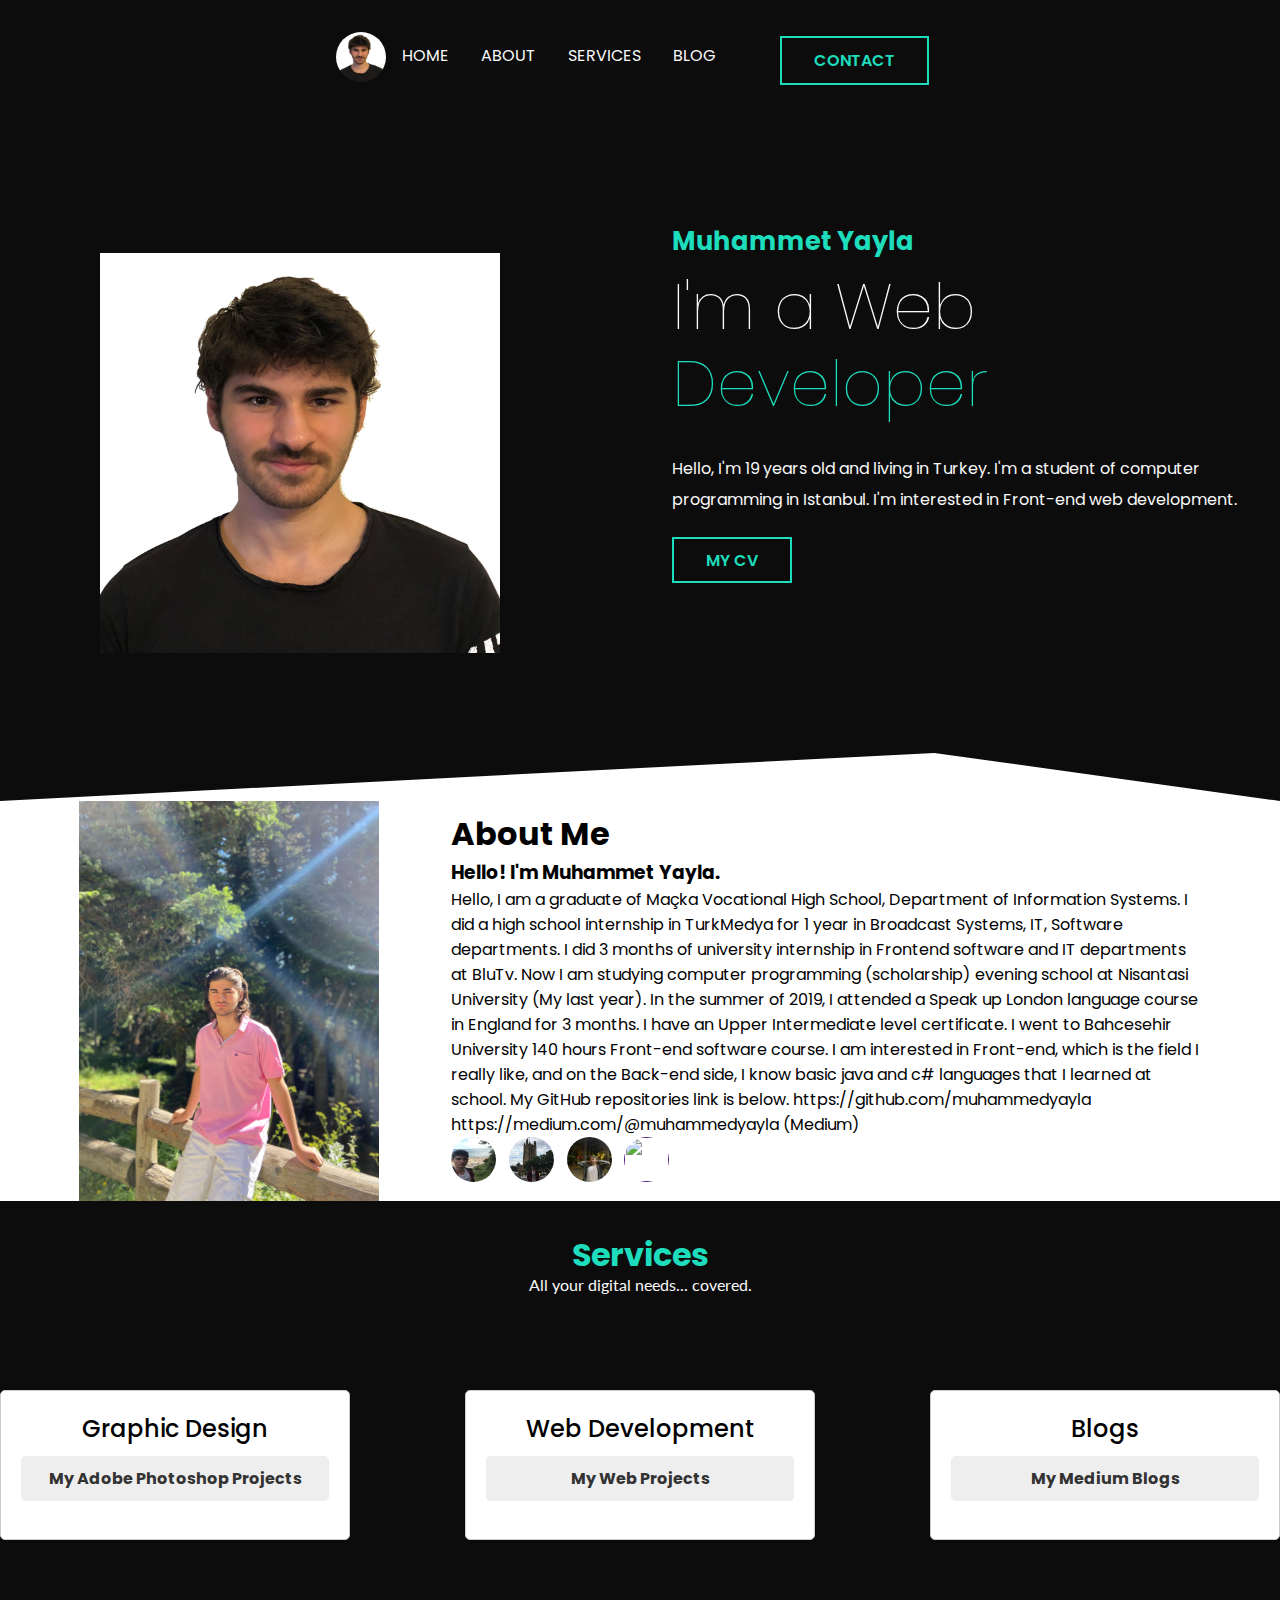
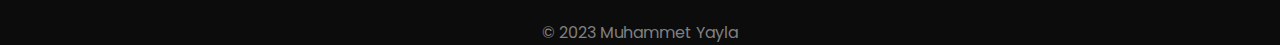
==== commit 18f0bcc2: "Responsive changes" ====
--- a/index.html
+++ b/index.html
@@ -59,7 +59,7 @@
     </header>
     <section id="about" class="about">
         <div class="container section-container flex flex-col md:flex-row items-center">
-          <div class="left flex-1 md:justify-end">
+          <div class="left flex-2 md:justify-end">
             <img src="img/muhammetyayla2.JPG" height="400px" alt="profile pic">
           </div>
           <div class="right flex-1 md:pl-8">
@@ -87,7 +87,7 @@
       <section id="services" class="services">
         <h1 class="services-head">Services</h1>
         <p class="services-text">All your digital needs... covered.</p>
-        <div class="container">
+        <div class="container-lg">
           <div class="row">
             <div class="card-grid">
               <div class="card">
@@ -111,9 +111,8 @@
       
       
     <footer class="footer">
-        <div class="text-center p-3">
-            © 2023 Copyright:
-            <a style="text-decoration: none;" class="text-white" href="#">Muhammet Yayla</a>
+        <div class="text-center p-3 ">
+           <p style="color: gray;">© 2023 <Copyright:p>Muhammet Yayla</Copyright:p></p>
         </div>
     </footer>
     <script src="index.js"></script>
--- a/style.css
+++ b/style.css
@@ -137,7 +137,6 @@
   }
 
   .left {
-    flex: 2;
     display: flex;
     justify-content: center;
   }
@@ -268,7 +267,8 @@
     }
     
     .card {
-      width: 30%;
+      width: 350px;
+      height: 150px;
       background-color: #fff;
       border: 1px solid #ccc;
       border-radius: 5px;
@@ -278,8 +278,9 @@
     }
     
     .card h2 {
-      font-size: 1.5rem;
+      font-weight: 500;
       margin-bottom: 10px;
+      text-align: center;
     }
     
     .card-link {
